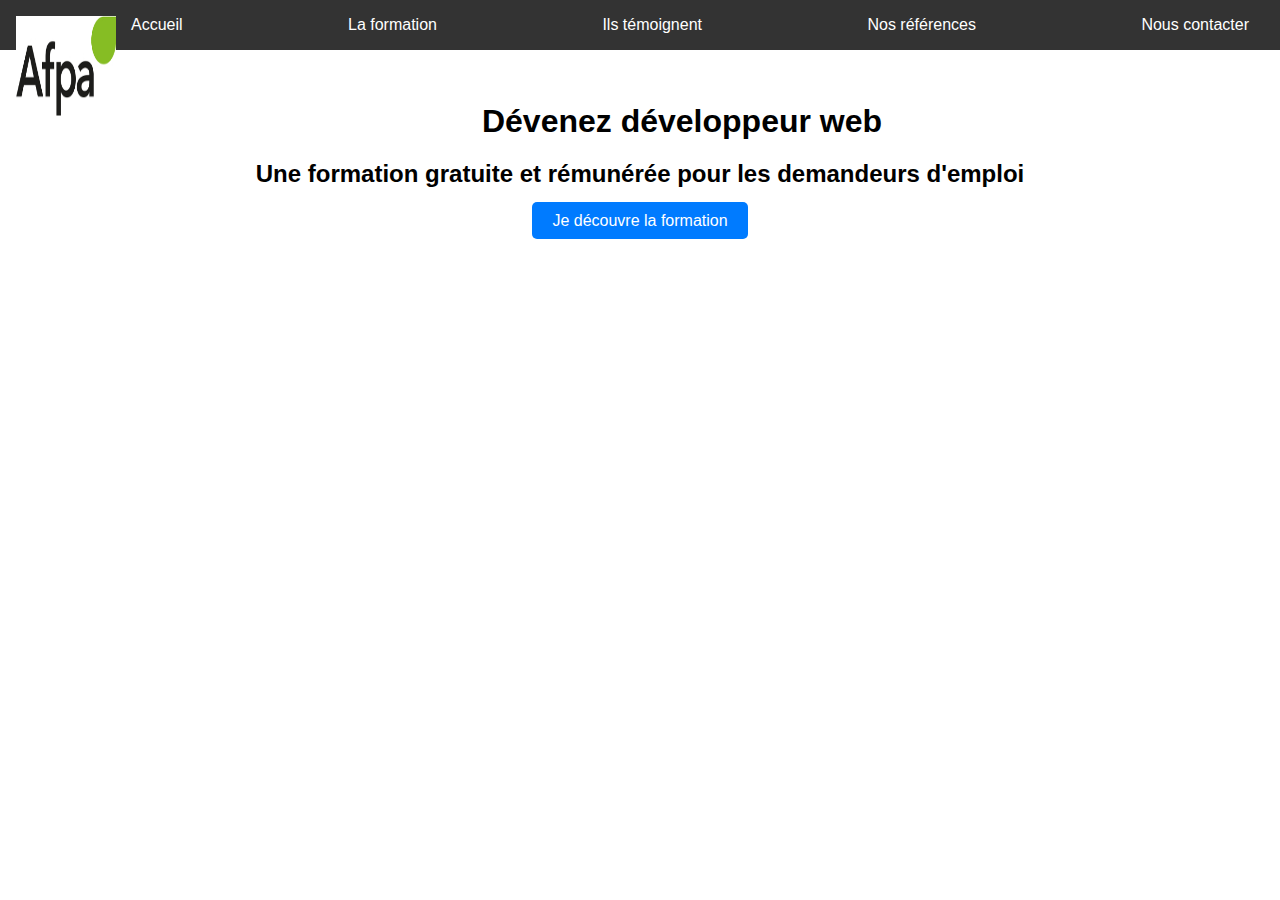
==== index.html @ e797f2fc "first commit" ====
<!DOCTYPE html>
<html lang="fr">
  <head>
    <meta charset="UTF-8" />
    <meta http-equiv="X-UA-Compatible" content="IE=edge" />
    <meta name="viewport" content="width=device-width, initial-scale=1.0" />
    <title>Formation Développeur Web Web mobile AFPA</title>
    <link rel="stylesheet" href="/css/style.css">
  </head>
  <body>
    <header>
      <img src="Images/logo.jpeg" alt="Logo de la société AFPA"/>
      <nav>
        <ul>
          <li><a href="index.html">Accueil</a></li>
          <li><a href="formationDWWM.html">La formation</a></li>
          <li><a href="temoignages.html">Ils témoignent</a></li>
          <li><a href="references.html">Nos références</a></li>
          <li><a href="contact.html">Nous contacter</a></li>
        </ul>
      </nav>
    </header>
    <main>
      <h1>Dévenez développeur web</h1>
      <h2>Une formation gratuite et rémunérée pour les demandeurs d'emploi</h2>
     
        <a href="formationDWWM.html">Je découvre la formation</a>
      
    </main>
  </body>
</html>
---- css/style.css ----
body {
    font-family: Arial, sans-serif;
    margin: 0;
    padding: 0;
  }
  header {
    background-color: #333;
    color: white;
    text-align: center;
    padding: 1em;
  }
  header>img {
    height: 100px;
    width: 100px;
    float: left;
  }
  nav>ul {
    list-style: none;
    padding: 0;
    margin: 0;
    display: flex;
    justify-content: space-between;
  }
  nav>ul>li {
    margin: 0 15px;
  }
  nav>ul>li>a {
    text-decoration: none;
    color: white;
  }
  main {
    padding: 2em;
    text-align: center;
  }
  main h1 {
    font-size: 2em;
    margin-bottom: 0.5em;
  }
  main h2 {
    font-size: 1.5em;
    margin-bottom: 1em;
  }
  main a {
    background-color: #007bff;
    color: white;
    padding: 10px 20px;
    text-decoration: none;
    border-radius: 5px;
  }
  main a:hover {
    background-color: #0056b3;
  }
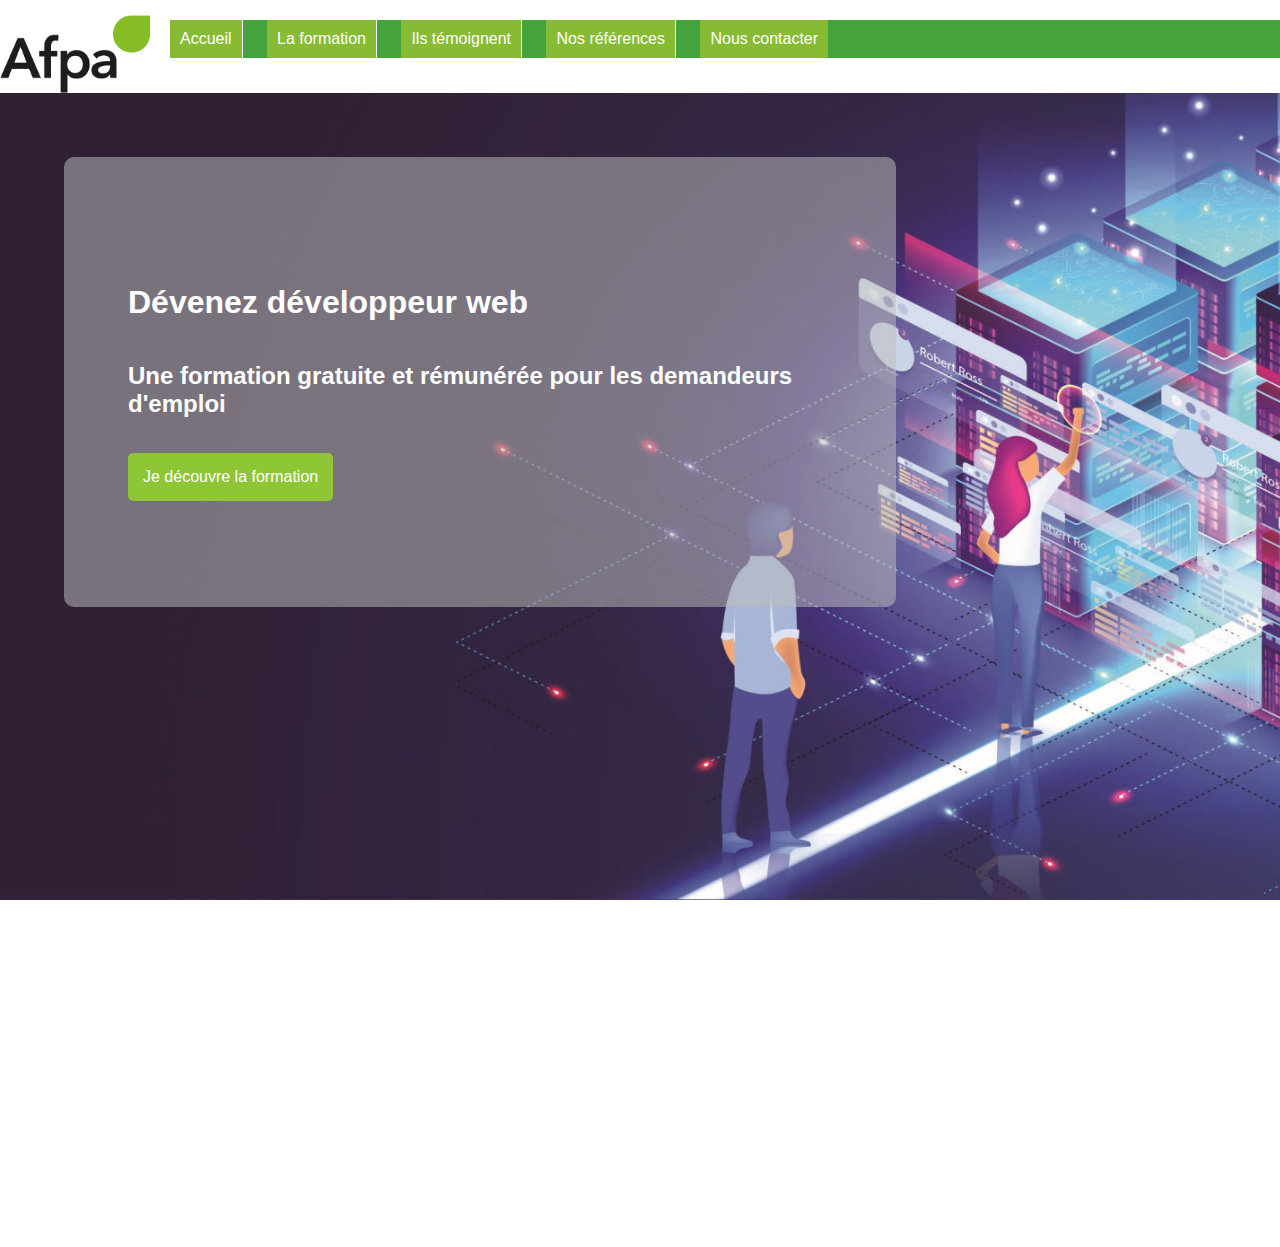
==== commit f822d58f: "modif navbar ajout css main" ====
--- a/index.html
+++ b/index.html
@@ -5,7 +5,9 @@
     <meta http-equiv="X-UA-Compatible" content="IE=edge" />
     <meta name="viewport" content="width=device-width, initial-scale=1.0" />
     <title>Formation Développeur Web Web mobile AFPA</title>
+    <link rel="stylesheet" href="normalize">
     <link rel="stylesheet" href="/css/style.css">
+    <link rel="icon" href="images/favicon.ico">
   </head>
   <body>
     <header>
@@ -20,7 +22,7 @@
         </ul>
       </nav>
     </header>
-    <main>
+    <main class="My_container_main">
       <h1>Dévenez développeur web</h1>
       <h2>Une formation gratuite et rémunérée pour les demandeurs d'emploi</h2>
      
--- a/css/style.css
+++ b/css/style.css
@@ -1,53 +1,131 @@
+* {
+  box-sizing: border-box;
+ /* border:solid 1px #ffffff;*/
+}
 body {
-    font-family: Arial, sans-serif;
-    margin: 0;
-    padding: 0;
-  }
-  header {
-    background-color: #333;
-    color: white;
-    text-align: center;
-    padding: 1em;
-  }
-  header>img {
-    height: 100px;
-    width: 100px;
-    float: left;
-  }
-  nav>ul {
-    list-style: none;
-    padding: 0;
-    margin: 0;
-    display: flex;
-    justify-content: space-between;
-  }
-  nav>ul>li {
-    margin: 0 15px;
-  }
-  nav>ul>li>a {
-    text-decoration: none;
-    color: white;
-  }
-  main {
-    padding: 2em;
-    text-align: center;
-  }
-  main h1 {
-    font-size: 2em;
-    margin-bottom: 0.5em;
-  }
-  main h2 {
-    font-size: 1.5em;
-    margin-bottom: 1em;
-  }
-  main a {
-    background-color: #007bff;
-    color: white;
-    padding: 10px 20px;
-    text-decoration: none;
-    border-radius: 5px;
-  }
-  main a:hover {
-    background-color: #0056b3;
-  }
-   +  font-family: Arial, sans-serif;
+  margin: 0;
+  padding: 0; 
+  background-size: cover;
+  background-repeat: no-repeat;
+  background-attachment: fixed;
+  background-image: url(/Images/A2-1920.jpg);
+}
+/* Header */
+header {
+  background-color: #ffffff;
+  color: white;
+  overflow: hidden; /* Pour contenir les éléments flottants */
+}
+
+/* Logo */
+header img {
+  float: left;
+  height: auto;
+  width: 150px; /* Largeur spécifique */
+  margin-right: 20px;
+  background-color: #ffffff;margin-top: 15px;
+}
+
+/* Navigation */
+nav {
+  background-color: #44A33D; /* Couleur de fond de la nav */
+  float: left;
+  /* Largeur totale moins la largeur du logo et la marge */
+  width: calc(100% - 150px - 20px); 
+  margin-top: 20px;
+}
+
+/* Liste */
+nav ul {
+  list-style: none;
+  margin: 0;
+  padding: 0;
+  width: 100%; /* Prend toute la largeur disponible */
+}
+
+/* Éléments de la liste */
+nav ul li {
+  display: inline-block; /* Alignés sur la même ligne */
+  border-right: 1px solid white;
+  margin-right: 20px;
+  
+}
+
+/* Supprime la bordure sur le dernier élément de la liste */
+nav ul li:last-child {
+  border-right: none;
+}
+
+/* Liens */
+nav ul li a {
+  display: block; 
+  padding: 10px;  
+  text-decoration: none; 
+  color: white; 
+  background-color: #87BB34; /* Couleur de fond du logo AFPA */
+}
+/* Clearfix pour le header */
+header::after {
+  clear: both;
+}
+
+.My_container_main {
+  
+  display: flex;
+  flex-direction: column;
+  align-items: flex-start;
+  justify-content: center;
+  border-radius: 10px;
+  background-color: rgba(189, 189, 189, 0.521); /* Gris avec opacité de 0.9 */
+  padding: 5%;
+  margin: 5% 30% 50% 5%;
+  min-height: 50vh;
+}
+main > h1 {
+  font-size: 2em;
+  color: white;
+}
+main > h2 {
+  font-size: 1.5em;
+  color: white;
+  margin-bottom: 5%;
+}
+main > a {
+  background-color:#8ec635;;
+  color: white;
+  padding: 15px 15px;
+  text-decoration: none;
+  border-radius: 5px;
+}
+ a:hover {
+  background-color:#5f8423;
+}
+
+/* Conteneur de colonnes pour la formation */
+.colFormation {
+  column-count: 2;
+  column-gap: 20px;
+  text-align: center; 
+  ; /* Espace entre les colonnes */
+}
+
+/* Rubrique de formation */
+.rubriqueFormation {
+  margin: 10px;
+  background-color: #fff; /* Fond blanc pour la lisibilité */
+  padding: 20px;
+  border-radius: 10px; /* Coins arrondis */
+  break-inside: avoid;  /* Évite que les éléments soient divisés entre deux colonnes */
+}
+
+/* Titre de la rubrique */
+.rubriqueFormation-Titre {
+  font-weight: bold;
+  margin-bottom: 15px;
+}
+
+/* Description de la rubrique */
+.rubriqueFormation-Description {
+  font-size: 14px;
+}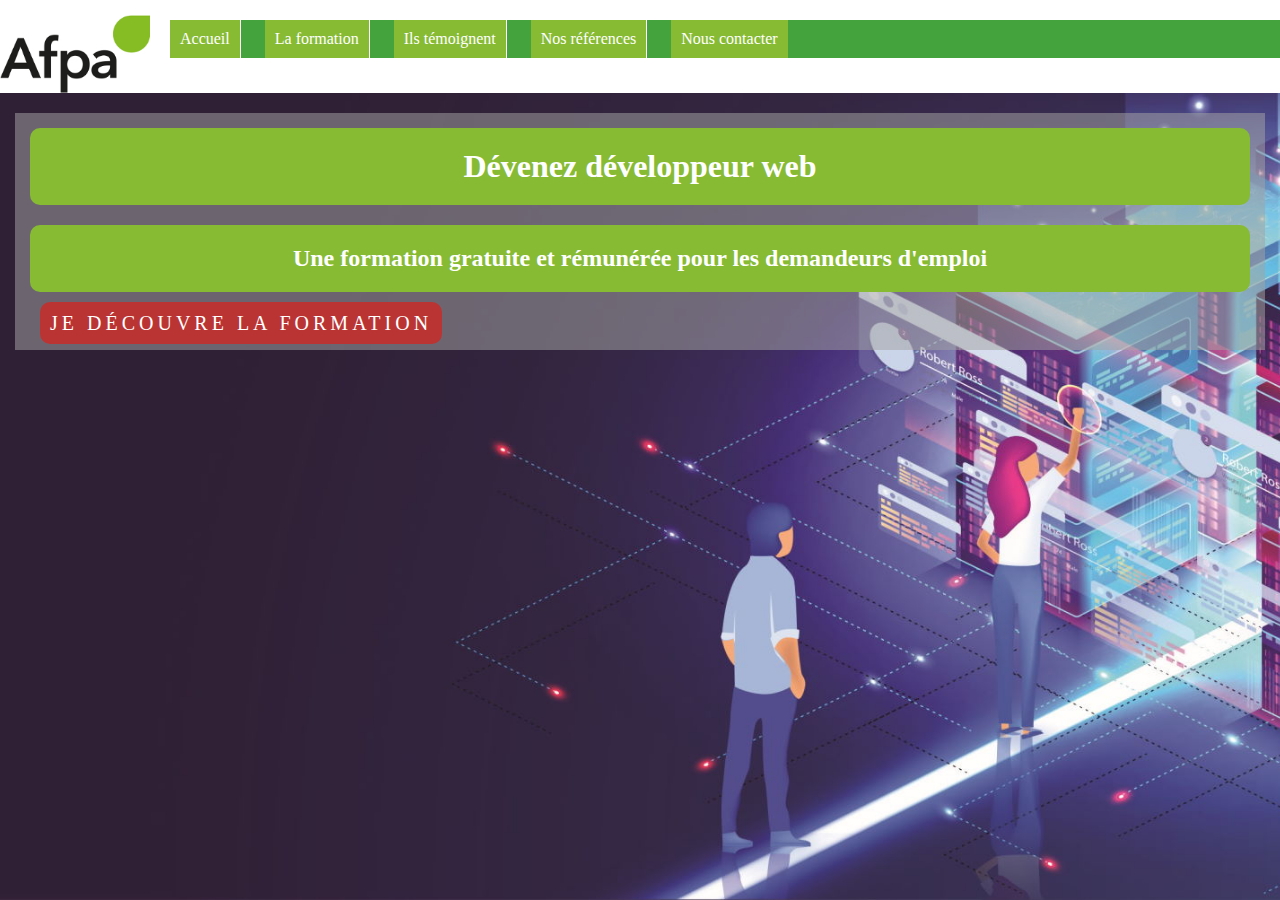
==== commit b73022d3: "modif css" ====
--- a/index.html
+++ b/index.html
@@ -5,8 +5,9 @@
     <meta http-equiv="X-UA-Compatible" content="IE=edge" />
     <meta name="viewport" content="width=device-width, initial-scale=1.0" />
     <title>Formation Développeur Web Web mobile AFPA</title>
-    <link rel="stylesheet" href="normalize">
-    <link rel="stylesheet" href="/css/style.css">
+    <link rel="stylesheet" href="styles/normalize.css">
+    <link rel="stylesheet" href="styles/header.css">
+    <link rel="stylesheet" href="styles/main.css">
     <link rel="icon" href="images/favicon.ico">
   </head>
   <body>
@@ -22,7 +23,7 @@
         </ul>
       </nav>
     </header>
-    <main class="My_container_main">
+    <main>
       <h1>Dévenez développeur web</h1>
       <h2>Une formation gratuite et rémunérée pour les demandeurs d'emploi</h2>
      
--- a/styles/header.css
+++ b/styles/header.css
@@ -0,0 +1,74 @@
+* {
+    box-sizing: border-box;
+   /*border:solid 1px #ffffff;*/
+  }
+  body {
+  
+    background-size: cover;
+    background-repeat: no-repeat;
+    background-attachment: fixed;
+    background-image: url(/Images/A2-1920.jpg);
+  }
+  
+  /* Header */
+  header {
+    background-color: #ffffff;
+    color: white;
+    overflow: hidden;
+    margin-bottom: 20px;
+    /* Pour contenir les éléments flottants */
+  }
+  
+  /* Logo */
+  header img {
+    float: left;
+    height: auto;
+    width: 150px; /* Largeur spécifique */
+    margin-right: 20px;
+    background-color: #ffffff;margin-top: 15px;
+  }
+  
+  /* Navigation */
+  nav {
+    background-color: #44A33D; /* Couleur de fond de la nav */
+    float: left;
+    /* Largeur totale moins la largeur du logo et la marge */
+    width: calc(100% - 150px - 20px); 
+    margin-top: 20px;
+  }
+  
+  /* Liste */
+  nav ul {
+    list-style: none;
+    margin: 0;
+    padding: 0;
+    width: 100%; 
+  }
+  
+  /* Éléments de la liste */
+  nav ul li {
+    display: inline-block; 
+    border-right: 1px solid white;
+    margin-right: 20px;
+    
+  }
+  
+  /* Supprime la bordure sur le dernier élément de la liste */
+  nav ul li:last-child {
+    border-right: none;
+  }
+  
+  /* Liens */
+  nav ul li a {
+    display: block; 
+    padding: 10px;  
+    text-decoration: none; 
+    color: white; 
+    background-color: #87BB34;
+  }
+  /* Clearfix header */
+  header::after {
+    content: "";
+    clear: both;
+    display: table;
+  }--- a/styles/main.css
+++ b/styles/main.css
@@ -0,0 +1,72 @@
+
+
+main{
+  display: block;
+  padding: 15px;
+  margin: 15px;
+  color: #ffffff;
+  background-color: rgba(164, 164, 164, 0.525);
+}
+main > h1 ,h2 {
+
+  margin: 0 auto;
+  padding: 20px;
+  overflow: hidden;
+  text-align: center;
+  
+  
+  
+  
+
+  
+  margin-top: 0;
+  margin-bottom: 20px;
+  
+  background-color: #87BB34;
+  border-radius: 10px ;
+}
+
+main >h2 + a{
+  color: #ffffff;
+  text-decoration: none;
+  background-color: #bb3434;
+  border-radius: 10px ;
+  padding: 10px;
+  margin: 10px;
+  font-size: 20px;
+  font-weight: 300;
+  text-transform: uppercase;
+  letter-spacing: 4px;
+}
+
+.colFormation{
+  display: inline-block;
+  margin:15px;
+  padding: 15px;
+  width: 48%;
+  border: #ffffff solid 1px;
+  background-color: rgba(164, 164, 164, 0.525);
+} 
+
+.carte-temoignage{  
+  justify-self: center;
+  margin:15px;
+  padding: 15px;
+  border: #ffffff solid 1px;  
+  width: 100%;
+  background-color: rgba(164, 164, 164, 0.525);
+  }
+
+.rubriqueFormation-Titre{ 
+  width: 600px;
+  text-align: center;
+  margin: auto  ;  
+  padding: 15px;
+  background-color: #44A33D;
+}
+.rubriqueFormation-Description{ 
+  
+  padding: 15px;
+  margin: auto  ;  
+}
+
